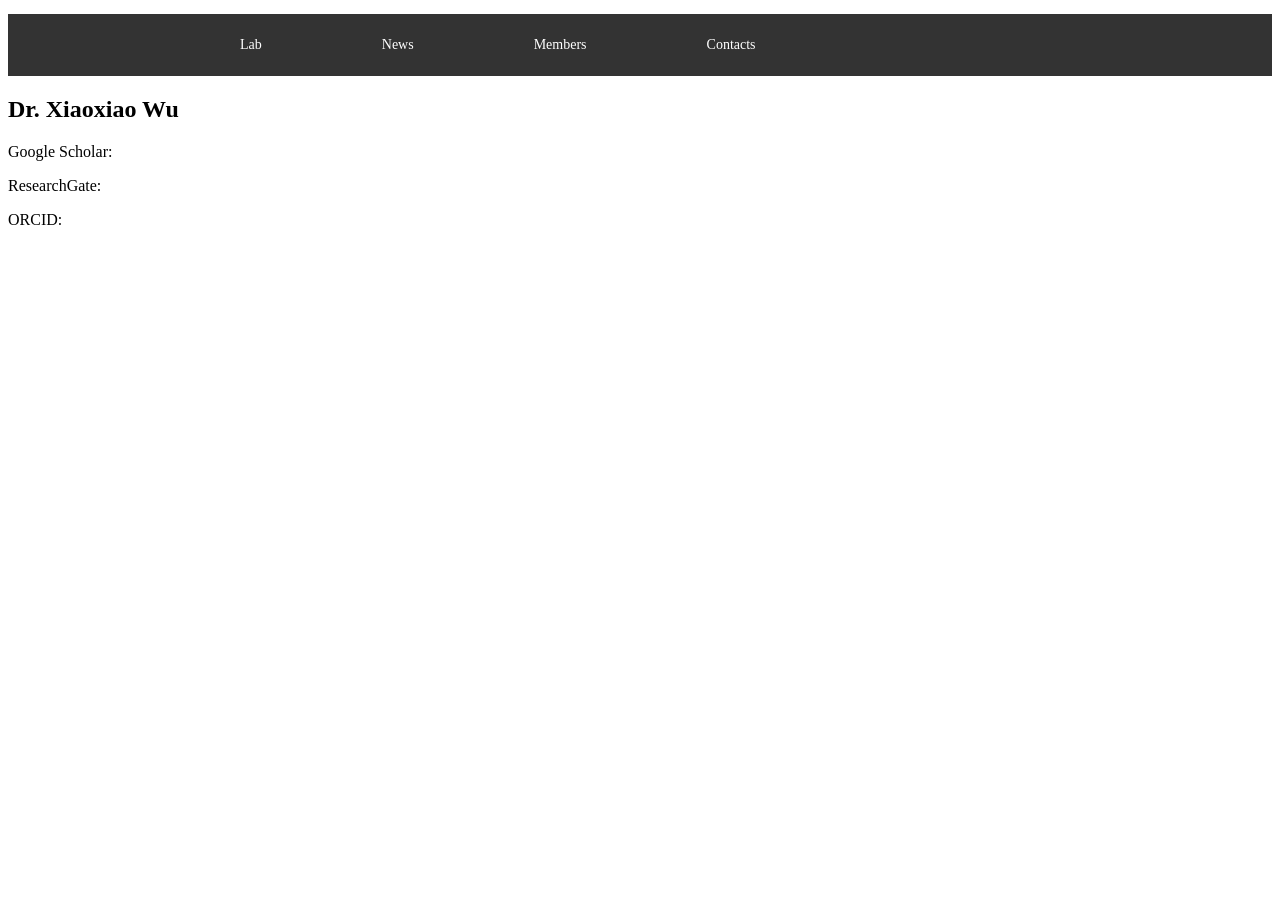
==== docs/contacts.html @ 84af44f1 "Create contacts.html" ====
<!DOCTYPE html>
<html>
<head>
<meta charset="utf-8">
<meta name="author" content="Xiaoxiao WU">
<meta property="og:site_name" content="Topo-Meta Lab">
<meta property="og:url" content="https://wuxxphy.github.io/">
<meta property="og:title" content="Topo-Meta Lab">
<title>Topo-Meta Lab</title>
<link rel="stylesheet" href="styles.css">
</head>
<body>
<header id="header" class="header">
    <div class="w1200">
        <ul class="header-list">
            <li><a href="index.html">Lab</a></li>
            <li><a href="#">News</a></li>
            <li><a href="#">Members</a></li>
            <li><a href="#">Contacts</a></li>
        </ul>
    </div>
</header><!-- /header -->
<h2>Dr. Xiaoxiao Wu</h2>
<p>Google Scholar: </p>
<p>ResearchGate: </p>
<p>ORCID: </p>
</body>
</html>
---- docs/styles.css ----
body {
  margin: 8px;
  padding: 0px;
}

.header-list{
	list-style: none;  /*去掉列表前面的标记*/
	width: 100%;
	overflow: hidden;
}

.header-list li{
	float: left;
	line-height: 62px;
	margin:0 50px;
}

.header-list li:hover{
	background: #fff;
}

.header-list li a:hover{
	color: #000;
}

.header-list li a{
	text-decoration: none; /*清楚超链接的下划线*/
	color: #fff;
	padding: 0 10px;
	display:block;    /*使整体变成可点击区域 使a和li成为一个整体*/

}

header{
	width: 100%;
	height: 62px;
	background: #333;
	min-width: 1200px;
	font-size: 14px;
}

.w1200{
	width: 1200px;
	height: 100%;
	padding:0 100px;
	margin:0 auto;
	box-sizing:border-box;
	position: relative;
}
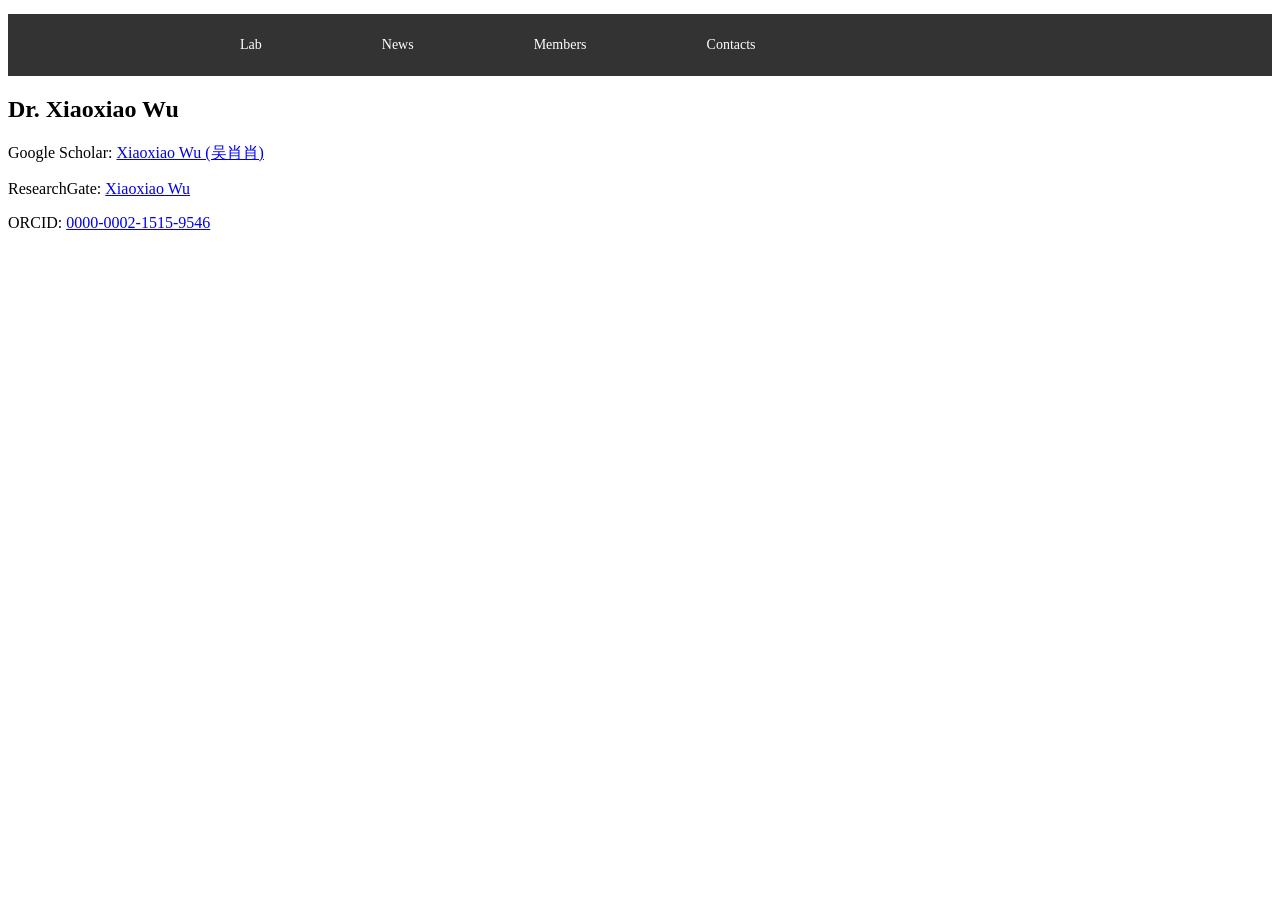
==== commit bd2d17d9: "Update contacts.html" ====
--- a/docs/contacts.html
+++ b/docs/contacts.html
@@ -14,15 +14,15 @@
     <div class="w1200">
         <ul class="header-list">
             <li><a href="index.html">Lab</a></li>
-            <li><a href="#">News</a></li>
-            <li><a href="#">Members</a></li>
-            <li><a href="#">Contacts</a></li>
+            <li><a href="news.html">News</a></li>
+            <li><a href="members.html">Members</a></li>
+            <li><a href="contacts.html">Contacts</a></li>
         </ul>
     </div>
 </header><!-- /header -->
 <h2>Dr. Xiaoxiao Wu</h2>
-<p>Google Scholar: </p>
-<p>ResearchGate: </p>
-<p>ORCID: </p>
+<p>Google Scholar: <a href="https://scholar.google.com/citations?user=qMHzcRsAAAAJ">Xiaoxiao Wu (吴肖肖)</a></p>
+<p>ResearchGate: <a href="https://www.researchgate.net/profile/Xiaoxiao-Wu-3">Xiaoxiao Wu</a></p>
+<p>ORCID: <a href="https://orcid.org/0000-0002-1515-9546">0000-0002-1515-9546</a></p>
 </body>
 </html>
